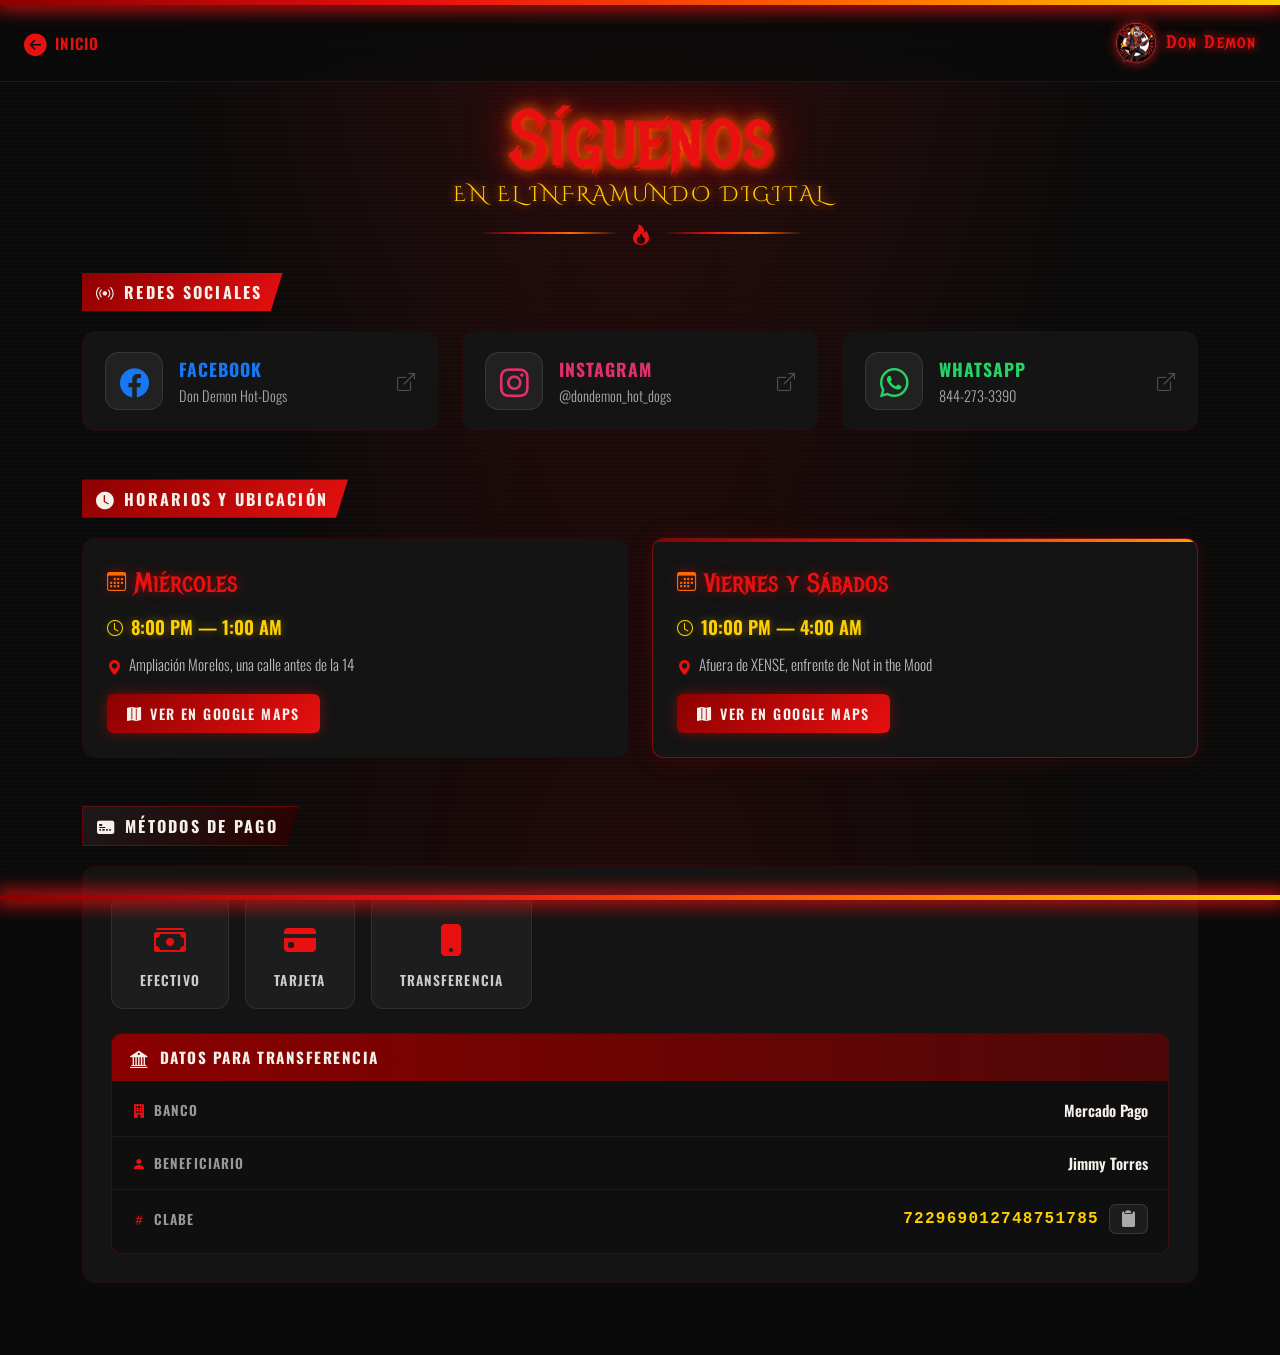
==== redes.html @ e350e944 "Primera versión Don Demon Hot-Dogs" ====
<!DOCTYPE html>
<html lang="es">
<head>
  <meta charset="UTF-8"/>
  <meta name="viewport" content="width=device-width, initial-scale=1.0"/>
  <title>Redes Sociales — Don Demon Hot-Dogs</title>

  <!-- Bootstrap 5 -->
  <link href="https://cdn.jsdelivr.net/npm/bootstrap@5.3.3/dist/css/bootstrap.min.css" rel="stylesheet"/>
  <!-- Bootstrap Icons -->
  <link href="https://cdn.jsdelivr.net/npm/bootstrap-icons@1.11.3/font/bootstrap-icons.min.css" rel="stylesheet"/>
  <!-- Google Fonts -->
  <link href="https://fonts.googleapis.com/css2?family=Metal+Mania&family=Cinzel+Decorative:wght@700;900&family=Oswald:wght@300;400;600;700&display=swap" rel="stylesheet"/>
  <!-- CSS -->
  <link rel="stylesheet" href="style/redes.css"/>
</head>
<body>

  <!-- Ember particles -->
  <div class="embers" aria-hidden="true">
    <span></span><span></span><span></span><span></span>
    <span></span><span></span><span></span><span></span>
    <span></span><span></span><span></span><span></span>
  </div>

  <!-- Top flame bar -->
  <div class="flame-bar top-bar"></div>

  <!-- Header -->
  <header class="menu-header d-flex align-items-center justify-content-between px-4 py-3">
    <a href="index.html" class="back-btn">
      <i class="bi bi-arrow-left-circle-fill"></i>
      <span>Inicio</span>
    </a>
    <div class="header-logo d-flex align-items-center gap-2">
      <img src="img/logotipo.png" alt="Logo" class="header-logo-img"/>
      <span class="header-brand">Don Demon</span>
    </div>
  </header>

  <!-- Page title -->
  <div class="page-title-wrapper text-center py-4">
    <h1 class="page-title">
      <span class="flame-text">Síguenos</span>
      <span class="page-title-sub">en el inframundo digital</span>
    </h1>
    <div class="title-divider"><span></span><i class="bi bi-fire"></i><span></span></div>
  </div>

  <main class="container pb-5">

    <!-- ═══════════════ REDES SOCIALES ═══════════════ -->
    <section class="menu-section mb-5">
      <div class="section-header">
        <span class="section-badge"><i class="bi bi-broadcast"></i> Redes Sociales</span>
      </div>

      <div class="row g-4 justify-content-center">

        <!-- Facebook -->
        <div class="col-12 col-sm-6 col-lg-4">
          <a href="https://www.facebook.com/share/182XcXM8U3/?mibextid=wwXIfr"
             target="_blank" rel="noopener" class="social-card facebook-card">
            <div class="social-icon-wrap">
              <i class="bi bi-facebook"></i>
            </div>
            <div class="social-info">
              <span class="social-platform">Facebook</span>
              <span class="social-handle">Don Demon Hot-Dogs</span>
            </div>
            <i class="bi bi-box-arrow-up-right social-arrow"></i>
          </a>
        </div>

        <!-- Instagram -->
        <div class="col-12 col-sm-6 col-lg-4">
          <a href="https://www.instagram.com/dondemon_hot_dogs?igsh=ejZxZ3hieHUyZmhj&utm_source=qr"
             target="_blank" rel="noopener" class="social-card instagram-card">
            <div class="social-icon-wrap">
              <i class="bi bi-instagram"></i>
            </div>
            <div class="social-info">
              <span class="social-platform">Instagram</span>
              <span class="social-handle">@dondemon_hot_dogs</span>
            </div>
            <i class="bi bi-box-arrow-up-right social-arrow"></i>
          </a>
        </div>

        <!-- WhatsApp -->
        <div class="col-12 col-sm-6 col-lg-4">
          <a href="https://wa.me/528442733390" target="_blank" rel="noopener"
             class="social-card whatsapp-card">
            <div class="social-icon-wrap">
              <i class="bi bi-whatsapp"></i>
            </div>
            <div class="social-info">
              <span class="social-platform">WhatsApp</span>
              <span class="social-handle">844-273-3390</span>
            </div>
            <i class="bi bi-box-arrow-up-right social-arrow"></i>
          </a>
        </div>

      </div>
    </section>

    <!-- ═══════════════ HORARIOS Y UBICACIÓN ═══════════════ -->
    <section class="menu-section mb-5">
      <div class="section-header">
        <span class="section-badge"><i class="bi bi-clock-fill"></i> Horarios y Ubicación</span>
      </div>

      <div class="row g-4">

        <!-- Miércoles -->
        <div class="col-12 col-md-6">
          <div class="location-card">
            <div class="location-day">
              <i class="bi bi-calendar3"></i>
              <span>Miércoles</span>
            </div>
            <div class="location-time">
              <i class="bi bi-clock"></i>
              8:00 PM — 1:00 AM
            </div>
            <p class="location-address">
              <i class="bi bi-geo-alt-fill"></i>
              Ampliación Morelos, una calle antes de la 14
            </p>
            <a href="https://maps.app.goo.gl/fyBkZNE5cCNzLuTCA?g_st=iw"
               target="_blank" rel="noopener" class="map-btn">
              <i class="bi bi-map-fill"></i> Ver en Google Maps
            </a>
          </div>
        </div>

        <!-- Viernes y Sábados -->
        <div class="col-12 col-md-6">
          <div class="location-card featured-location">
            <div class="card-fire-accent"></div>
            <div class="location-day">
              <i class="bi bi-calendar3"></i>
              <span>Viernes y Sábados</span>
            </div>
            <div class="location-time">
              <i class="bi bi-clock"></i>
              10:00 PM — 4:00 AM
            </div>
            <p class="location-address">
              <i class="bi bi-geo-alt-fill"></i>
              Afuera de XENSE, enfrente de Not in the Mood
            </p>
            <a href="https://maps.app.goo.gl/DGzVwTcoTXXwM4Ks9?g_st=iw"
               target="_blank" rel="noopener" class="map-btn">
              <i class="bi bi-map-fill"></i> Ver en Google Maps
            </a>
          </div>
        </div>

      </div>
    </section>

    <!-- ═══════════════ MÉTODOS DE PAGO ═══════════════ -->
    <section class="menu-section mb-4">
      <div class="section-header">
        <span class="section-badge secondary-badge"><i class="bi bi-credit-card-2-front-fill"></i> Métodos de Pago</span>
      </div>

      <div class="payment-card">

        <!-- Íconos de métodos -->
        <div class="payment-methods d-flex flex-wrap gap-3 mb-4">
          <div class="pay-method">
            <i class="bi bi-cash-stack"></i>
            <span>Efectivo</span>
          </div>
          <div class="pay-method">
            <i class="bi bi-credit-card-fill"></i>
            <span>Tarjeta</span>
          </div>
          <div class="pay-method">
            <i class="bi bi-phone-fill"></i>
            <span>Transferencia</span>
          </div>
        </div>

        <!-- Datos de transferencia -->
        <div class="transfer-box">
          <div class="transfer-header">
            <i class="bi bi-bank2"></i>
            <span>Datos para Transferencia</span>
          </div>
          <div class="transfer-grid">
            <div class="transfer-row">
              <span class="transfer-label"><i class="bi bi-building-fill"></i> Banco</span>
              <span class="transfer-value">Mercado Pago</span>
            </div>
            <div class="transfer-row">
              <span class="transfer-label"><i class="bi bi-person-fill"></i> Beneficiario</span>
              <span class="transfer-value">Jimmy Torres</span>
            </div>
            <div class="transfer-row clabe-row">
              <span class="transfer-label"><i class="bi bi-hash"></i> CLABE</span>
              <div class="clabe-wrap">
                <span class="transfer-value clabe-num" id="clabeNum">722969012748751785</span>
                <button class="copy-btn" onclick="copiarClabe()" title="Copiar CLABE">
                  <i class="bi bi-clipboard2-fill" id="copyIcon"></i>
                </button>
              </div>
            </div>
          </div>
        </div>

      </div>
    </section>

  </main>

  <!-- Bottom flame bar -->
  <div class="flame-bar bottom-bar"></div>

  <script src="https://cdn.jsdelivr.net/npm/bootstrap@5.3.3/dist/js/bootstrap.bundle.min.js"></script>
  <script>
    function copiarClabe() {
      const clabe = document.getElementById('clabeNum').textContent;
      navigator.clipboard.writeText(clabe).then(() => {
        const icon = document.getElementById('copyIcon');
        icon.className = 'bi bi-clipboard2-check-fill';
        icon.parentElement.classList.add('copied');
        setTimeout(() => {
          icon.className = 'bi bi-clipboard2-fill';
          icon.parentElement.classList.remove('copied');
        }, 2000);
      });
    }
  </script>
</body>
</html>
---- style/redes.css ----
/* ============================================================
   DON DEMON HOT-DOGS — redes.css
   ============================================================ */

/* ── Variables ─────────────────────────────────────────────── */
:root {
  --red-hot:     #e81010;
  --red-deep:    #8b0000;
  --orange-fire: #ff6a00;
  --yellow-tip:  #ffd000;
  --black:       #0a0a0a;
  --card-bg:     #141414;
  --card-border: #2a0a0a;
  --white:       #f5f0ea;
  --grey:        #999;

  --fb-color:    #1877f2;
  --ig-color:    #e1306c;
  --wa-color:    #25d366;

  --font-metal:  'Metal Mania', cursive;
  --font-title:  'Cinzel Decorative', serif;
  --font-body:   'Oswald', sans-serif;
}

/* ── Reset & Base ───────────────────────────────────────────── */
*, *::before, *::after { box-sizing: border-box; margin: 0; padding: 0; }
html { scroll-behavior: smooth; }

body {
  background-color: var(--black);
  color: var(--white);
  font-family: var(--font-body);
  overflow-x: hidden;
  position: relative;
}

body::before {
  content: '';
  position: fixed; inset: 0;
  background:
    radial-gradient(ellipse at 50% 0%,   rgba(232,16,16,.15) 0%, transparent 55%),
    radial-gradient(ellipse at 50% 100%, rgba(139,0,0,.18)   0%, transparent 55%),
    repeating-linear-gradient(
      0deg, transparent, transparent 2px,
      rgba(255,255,255,.012) 2px, rgba(255,255,255,.012) 4px
    );
  pointer-events: none; z-index: 0;
}

/* ── Embers ─────────────────────────────────────────────────── */
.embers { position:fixed; inset:0; pointer-events:none; z-index:1; overflow:hidden; }
.embers span {
  position:absolute; bottom:-20px;
  width:5px; height:5px; border-radius:50%;
  background:var(--orange-fire);
  box-shadow:0 0 6px 2px var(--yellow-tip);
  opacity:0;
  animation:rise var(--dur,6s) var(--delay,0s) infinite ease-in;
}
.embers span:nth-child(1)  { left:4%;  --dur:5s;  --delay:0s;   }
.embers span:nth-child(2)  { left:11%; --dur:7s;  --delay:1.3s; background:var(--yellow-tip); }
.embers span:nth-child(3)  { left:21%; --dur:6s;  --delay:2.1s; }
.embers span:nth-child(4)  { left:34%; --dur:8s;  --delay:0.6s; width:4px; height:4px; }
.embers span:nth-child(5)  { left:46%; --dur:5.5s;--delay:3.1s; background:var(--red-hot); }
.embers span:nth-child(6)  { left:56%; --dur:9s;  --delay:1.1s; }
.embers span:nth-child(7)  { left:64%; --dur:6.5s;--delay:2.6s; }
.embers span:nth-child(8)  { left:73%; --dur:7.5s;--delay:0.9s; background:var(--yellow-tip); }
.embers span:nth-child(9)  { left:81%; --dur:5s;  --delay:1.8s; }
.embers span:nth-child(10) { left:89%; --dur:8s;  --delay:3.6s; background:var(--red-hot); }
.embers span:nth-child(11) { left:93%; --dur:6s;  --delay:0.4s; width:3px; height:3px; }
.embers span:nth-child(12) { left:97%; --dur:7s;  --delay:2.3s; }

@keyframes rise {
  0%   { transform:translateY(0)     translateX(0)    scale(1);   opacity:.9; }
  50%  { transform:translateY(-45vh) translateX(18px) scale(1.2); opacity:.5; }
  100% { transform:translateY(-95vh) translateX(-8px) scale(.4);  opacity:0; }
}

/* ── Flame bars ─────────────────────────────────────────────── */
.flame-bar {
  position:fixed; left:0; right:0; height:5px;
  background:linear-gradient(90deg,
    var(--red-deep),var(--red-hot),var(--orange-fire),
    var(--yellow-tip),var(--orange-fire),var(--red-hot),var(--red-deep));
  background-size:200% 100%;
  animation:flameSlide 3s linear infinite;
  z-index:100;
}
.top-bar    { top:0;    box-shadow:0 0 18px 4px var(--red-hot); }
.bottom-bar { bottom:0; box-shadow:0 0 18px 4px var(--red-hot); }

@keyframes flameSlide {
  0%   { background-position:0% 0%; }
  100% { background-position:200% 0%; }
}

/* ── Header ─────────────────────────────────────────────────── */
.menu-header {
  position:sticky; top:5px; z-index:90;
  background:linear-gradient(180deg,rgba(10,10,10,.97) 0%,rgba(10,10,10,.85) 100%);
  border-bottom:1px solid rgba(232,16,16,.25);
  backdrop-filter:blur(8px);
}
.back-btn {
  display:inline-flex; align-items:center; gap:8px;
  color:var(--red-hot); text-decoration:none;
  font-family:var(--font-body); font-weight:600;
  font-size:.95rem; letter-spacing:.08em; text-transform:uppercase;
  transition:color .2s, transform .2s;
}
.back-btn i { font-size:1.4rem; }
.back-btn:hover { color:var(--orange-fire); transform:translateX(-3px); }

.header-logo-img {
  width:44px; height:44px; object-fit:contain;
  filter:drop-shadow(0 0 6px rgba(232,16,16,.8));
}
.header-brand {
  font-family:var(--font-metal); font-size:1.15rem;
  color:var(--red-hot); text-shadow:0 0 10px var(--red-hot);
  letter-spacing:.06em;
}

/* ── Page title ─────────────────────────────────────────────── */
.page-title-wrapper { position:relative; z-index:10; padding-top:1.5rem; }
.page-title {
  display:flex; flex-direction:column; align-items:center;
  line-height:1; margin-bottom:.5rem;
}
.flame-text {
  font-family:var(--font-metal);
  font-size:clamp(2.8rem,8vw,5rem);
  color:var(--red-hot);
  text-shadow:0 0 14px var(--orange-fire), 0 0 40px var(--red-hot), 3px 3px 0 var(--red-deep);
  animation:flicker 4s infinite;
}
.page-title-sub {
  font-family:var(--font-title);
  font-size:clamp(.85rem,2.5vw,1.3rem);
  color:var(--yellow-tip);
  text-shadow:0 0 10px var(--orange-fire);
  letter-spacing:.12em; text-transform:uppercase; margin-top:4px;
}
@keyframes flicker {
  0%,95%,100% { opacity:1; }
  96%          { opacity:.8; }
  97%          { opacity:1; }
  98%          { opacity:.65; }
}
.title-divider {
  display:flex; align-items:center; gap:12px;
  justify-content:center; margin-top:.75rem;
  color:var(--red-hot); font-size:1.3rem;
}
.title-divider span {
  width:clamp(60px,15vw,140px); height:2px;
  background:linear-gradient(90deg,transparent,var(--red-hot),var(--orange-fire),transparent);
}

/* ── Section header ─────────────────────────────────────────── */
.menu-section { position:relative; z-index:10; }
.section-header { margin-bottom:1.25rem; }
.section-badge {
  display:inline-flex; align-items:center; gap:8px;
  background:linear-gradient(135deg,var(--red-deep),var(--red-hot));
  color:var(--white); font-family:var(--font-body);
  font-weight:700; font-size:1rem; letter-spacing:.14em; text-transform:uppercase;
  padding:6px 20px 6px 14px;
  clip-path:polygon(0 0, 100% 0, calc(100% - 12px) 100%, 0 100%);
  box-shadow:0 0 20px rgba(232,16,16,.4);
}
.section-badge i { font-size:1.1rem; }
.secondary-badge {
  background:linear-gradient(135deg,#1a1a1a,#2d0000);
  border:1px solid rgba(232,16,16,.3);
}

/* ── Social cards ───────────────────────────────────────────── */
.social-card {
  display:flex; align-items:center; gap:16px;
  background:var(--card-bg);
  border:1px solid var(--card-border);
  border-radius:12px;
  padding:20px 22px;
  text-decoration:none;
  color:var(--white);
  transition:transform .25s, box-shadow .25s, border-color .25s;
  position:relative; overflow:hidden;
  height:100%;
}
.social-card::before {
  content:'';
  position:absolute; inset:0;
  background:var(--hover-bg, rgba(232,16,16,.06));
  opacity:0; transition:opacity .3s;
  border-radius:inherit;
}
.social-card:hover::before { opacity:1; }
.social-card:hover {
  transform:translateY(-5px);
  color:var(--white);
}

/* Per-network accent */
.facebook-card  { --accent:var(--fb-color); --hover-bg:rgba(24,119,242,.1); }
.instagram-card { --accent:var(--ig-color); --hover-bg:rgba(225,48,108,.1); }
.whatsapp-card  { --accent:var(--wa-color); --hover-bg:rgba(37,211,102,.1); }

.facebook-card:hover  { border-color:var(--fb-color); box-shadow:0 10px 35px rgba(24,119,242,.25); }
.instagram-card:hover { border-color:var(--ig-color); box-shadow:0 10px 35px rgba(225,48,108,.25); }
.whatsapp-card:hover  { border-color:var(--wa-color); box-shadow:0 10px 35px rgba(37,211,102,.25); }

.social-icon-wrap {
  width:58px; height:58px; flex-shrink:0;
  border-radius:14px;
  background:rgba(255,255,255,.06);
  border:1px solid rgba(255,255,255,.1);
  display:flex; align-items:center; justify-content:center;
  font-size:1.8rem;
  color:var(--accent);
  transition:background .25s, transform .25s;
}
.social-card:hover .social-icon-wrap {
  background:rgba(255,255,255,.1);
  transform:scale(1.08);
}

.social-info {
  display:flex; flex-direction:column; flex:1;
}
.social-platform {
  font-family:var(--font-body);
  font-size:1.1rem; font-weight:700;
  letter-spacing:.06em; text-transform:uppercase;
  color:var(--accent);
}
.social-handle {
  font-family:var(--font-body);
  font-size:.9rem; font-weight:300;
  color:#aaa; margin-top:2px;
}

.social-arrow {
  font-size:1.1rem; color:rgba(255,255,255,.25);
  flex-shrink:0; transition:color .2s, transform .2s;
}
.social-card:hover .social-arrow {
  color:var(--accent); transform:translate(3px,-3px);
}

/* ── Location cards ─────────────────────────────────────────── */
.location-card {
  background:var(--card-bg);
  border:1px solid var(--card-border);
  border-radius:12px; padding:1.5rem;
  height:100%; position:relative; overflow:hidden;
  transition:transform .25s, border-color .25s, box-shadow .25s;
}
.location-card:hover {
  transform:translateY(-4px);
  border-color:rgba(232,16,16,.45);
  box-shadow:0 10px 40px rgba(232,16,16,.2);
}
.featured-location {
  border-color:rgba(232,16,16,.45);
  box-shadow:0 0 25px rgba(232,16,16,.15);
}

.card-fire-accent {
  position:absolute; top:0; left:0; right:0; height:3px;
  background:linear-gradient(90deg,
    var(--red-deep),var(--red-hot),var(--orange-fire),var(--yellow-tip),
    var(--orange-fire),var(--red-hot));
  background-size:200% 100%;
  animation:flameSlide 2.5s linear infinite;
}

.location-day {
  display:flex; align-items:center; gap:8px;
  font-family:var(--font-metal);
  font-size:clamp(1.3rem,3.5vw,1.7rem);
  color:var(--red-hot);
  text-shadow:0 0 12px rgba(232,16,16,.6);
  margin-bottom:.6rem;
}
.location-day i { color:var(--orange-fire); font-size:1.2rem; }

.location-time {
  display:flex; align-items:center; gap:8px;
  font-family:var(--font-body);
  font-size:1.15rem; font-weight:600;
  color:var(--yellow-tip);
  text-shadow:0 0 8px rgba(255,208,0,.4);
  margin-bottom:.75rem;
}
.location-time i { font-size:1rem; }

.location-address {
  font-family:var(--font-body);
  font-size:.95rem; font-weight:300;
  color:#bbb; line-height:1.5; margin-bottom:1rem;
  display:flex; align-items:flex-start; gap:7px;
}
.location-address i { color:var(--red-hot); flex-shrink:0; margin-top:2px; }

.map-btn {
  display:inline-flex; align-items:center; gap:8px;
  background:linear-gradient(135deg,var(--red-deep),var(--red-hot));
  color:var(--white); text-decoration:none;
  font-family:var(--font-body); font-size:.88rem;
  font-weight:600; letter-spacing:.1em; text-transform:uppercase;
  padding:9px 20px; border-radius:6px;
  box-shadow:0 0 14px rgba(232,16,16,.4);
  transition:transform .2s, box-shadow .2s;
  position:relative; overflow:hidden;
}
.map-btn::before {
  content:''; position:absolute; top:0; left:-110%; width:80%; height:100%;
  background:linear-gradient(120deg,transparent,rgba(255,255,255,.18),transparent);
  transition:left .35s;
}
.map-btn:hover::before { left:130%; }
.map-btn:hover {
  transform:translateY(-2px);
  box-shadow:0 6px 22px rgba(232,16,16,.6);
  color:var(--white);
}

/* ── Payment card ───────────────────────────────────────────── */
.payment-card {
  background:var(--card-bg);
  border:1px solid var(--card-border);
  border-radius:12px; padding:1.75rem;
  position:relative; overflow:hidden;
}

.pay-method {
  display:flex; flex-direction:column; align-items:center; gap:8px;
  background:rgba(255,255,255,.04);
  border:1px solid rgba(255,255,255,.08);
  border-radius:12px; padding:18px 28px;
  min-width:110px;
  transition:background .2s, border-color .2s, transform .2s;
}
.pay-method:hover {
  background:rgba(232,16,16,.1);
  border-color:rgba(232,16,16,.4);
  transform:translateY(-3px);
}
.pay-method i { font-size:2rem; color:var(--red-hot); }
.pay-method span {
  font-family:var(--font-body); font-size:.85rem;
  font-weight:600; letter-spacing:.08em;
  text-transform:uppercase; color:#ccc;
}

/* Transfer box */
.transfer-box {
  background:#0f0f0f;
  border:1px solid rgba(232,16,16,.2);
  border-radius:10px; overflow:hidden;
}
.transfer-header {
  display:flex; align-items:center; gap:10px;
  background:linear-gradient(90deg,var(--red-deep),rgba(139,0,0,.5));
  padding:10px 18px;
  font-family:var(--font-body);
  font-size:.95rem; font-weight:700;
  letter-spacing:.1em; text-transform:uppercase;
  color:var(--white);
}
.transfer-header i { font-size:1.1rem; }

.transfer-grid { padding:.25rem 0; }

.transfer-row {
  display:flex; align-items:center; justify-content:space-between;
  flex-wrap:wrap; gap:8px;
  padding:.9rem 1.25rem;
  border-bottom:1px solid rgba(255,255,255,.05);
}
.transfer-row:last-child { border-bottom:none; }

.transfer-label {
  display:flex; align-items:center; gap:7px;
  font-family:var(--font-body); font-size:.85rem;
  font-weight:600; letter-spacing:.08em;
  text-transform:uppercase; color:var(--grey);
}
.transfer-label i { color:var(--red-hot); }

.transfer-value {
  font-family:var(--font-body); font-size:.95rem;
  font-weight:600; color:var(--white);
}

/* CLABE row */
.clabe-row { flex-wrap:nowrap; align-items:center; }
.clabe-wrap { display:flex; align-items:center; gap:10px; }
.clabe-num {
  font-family:'Courier New', monospace;
  font-size:1rem; font-weight:700;
  color:var(--yellow-tip);
  letter-spacing:.08em; word-break:break-all;
}
.copy-btn {
  background:rgba(255,255,255,.06);
  border:1px solid rgba(255,255,255,.12);
  border-radius:7px; color:#aaa;
  font-size:1.05rem; padding:5px 10px;
  cursor:pointer; transition:background .2s, color .2s, border-color .2s;
  line-height:1;
}
.copy-btn:hover { background:rgba(232,16,16,.15); border-color:var(--red-hot); color:var(--red-hot); }
.copy-btn.copied { background:rgba(37,211,102,.15); border-color:#25d366; color:#25d366; }

/* ── Responsive ─────────────────────────────────────────────── */
@media (max-width:576px) {
  .payment-methods { justify-content:center; }
  .pay-method { padding:14px 20px; min-width:90px; }
  .clabe-num { font-size:.85rem; }
  .header-brand { display:none; }
  .transfer-row { flex-direction:column; align-items:flex-start; }
}
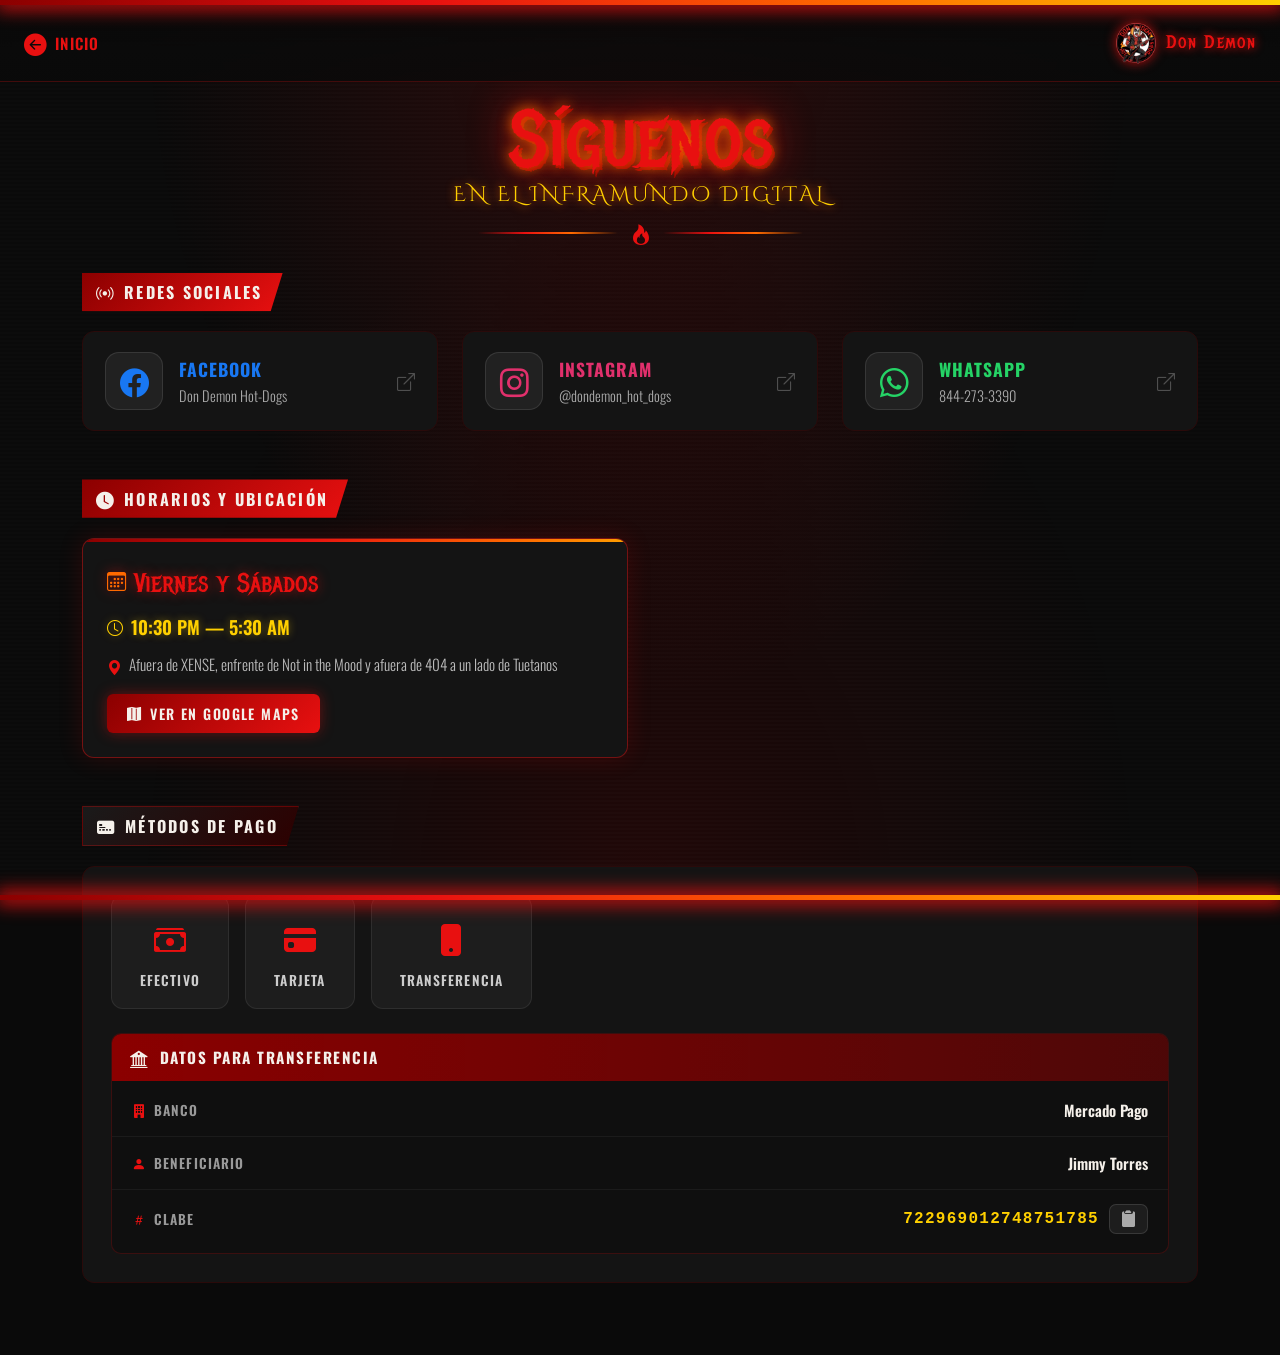
==== commit ef75c9e7: "Remove Wednesday details and update timings Removed Wednesday location details and updated Friday an" ====
--- a/redes.html
+++ b/redes.html
@@ -113,28 +113,6 @@
 
       <div class="row g-4">
 
-        <!-- Miércoles -->
-        <div class="col-12 col-md-6">
-          <div class="location-card">
-            <div class="location-day">
-              <i class="bi bi-calendar3"></i>
-              <span>Miércoles</span>
-            </div>
-            <div class="location-time">
-              <i class="bi bi-clock"></i>
-              8:00 PM — 1:00 AM
-            </div>
-            <p class="location-address">
-              <i class="bi bi-geo-alt-fill"></i>
-              Ampliación Morelos, una calle antes de la 14
-            </p>
-            <a href="https://maps.app.goo.gl/fyBkZNE5cCNzLuTCA?g_st=iw"
-               target="_blank" rel="noopener" class="map-btn">
-              <i class="bi bi-map-fill"></i> Ver en Google Maps
-            </a>
-          </div>
-        </div>
-
         <!-- Viernes y Sábados -->
         <div class="col-12 col-md-6">
           <div class="location-card featured-location">
@@ -145,11 +123,11 @@
             </div>
             <div class="location-time">
               <i class="bi bi-clock"></i>
-              10:00 PM — 4:00 AM
+              10:30 PM — 5:30 AM
             </div>
             <p class="location-address">
               <i class="bi bi-geo-alt-fill"></i>
-              Afuera de XENSE, enfrente de Not in the Mood
+              Afuera de XENSE, enfrente de Not in the Mood y afuera de 404 a un lado de Tuetanos
             </p>
             <a href="https://maps.app.goo.gl/DGzVwTcoTXXwM4Ks9?g_st=iw"
                target="_blank" rel="noopener" class="map-btn">
@@ -236,4 +214,4 @@
     }
   </script>
 </body>
-</html>+</html>
